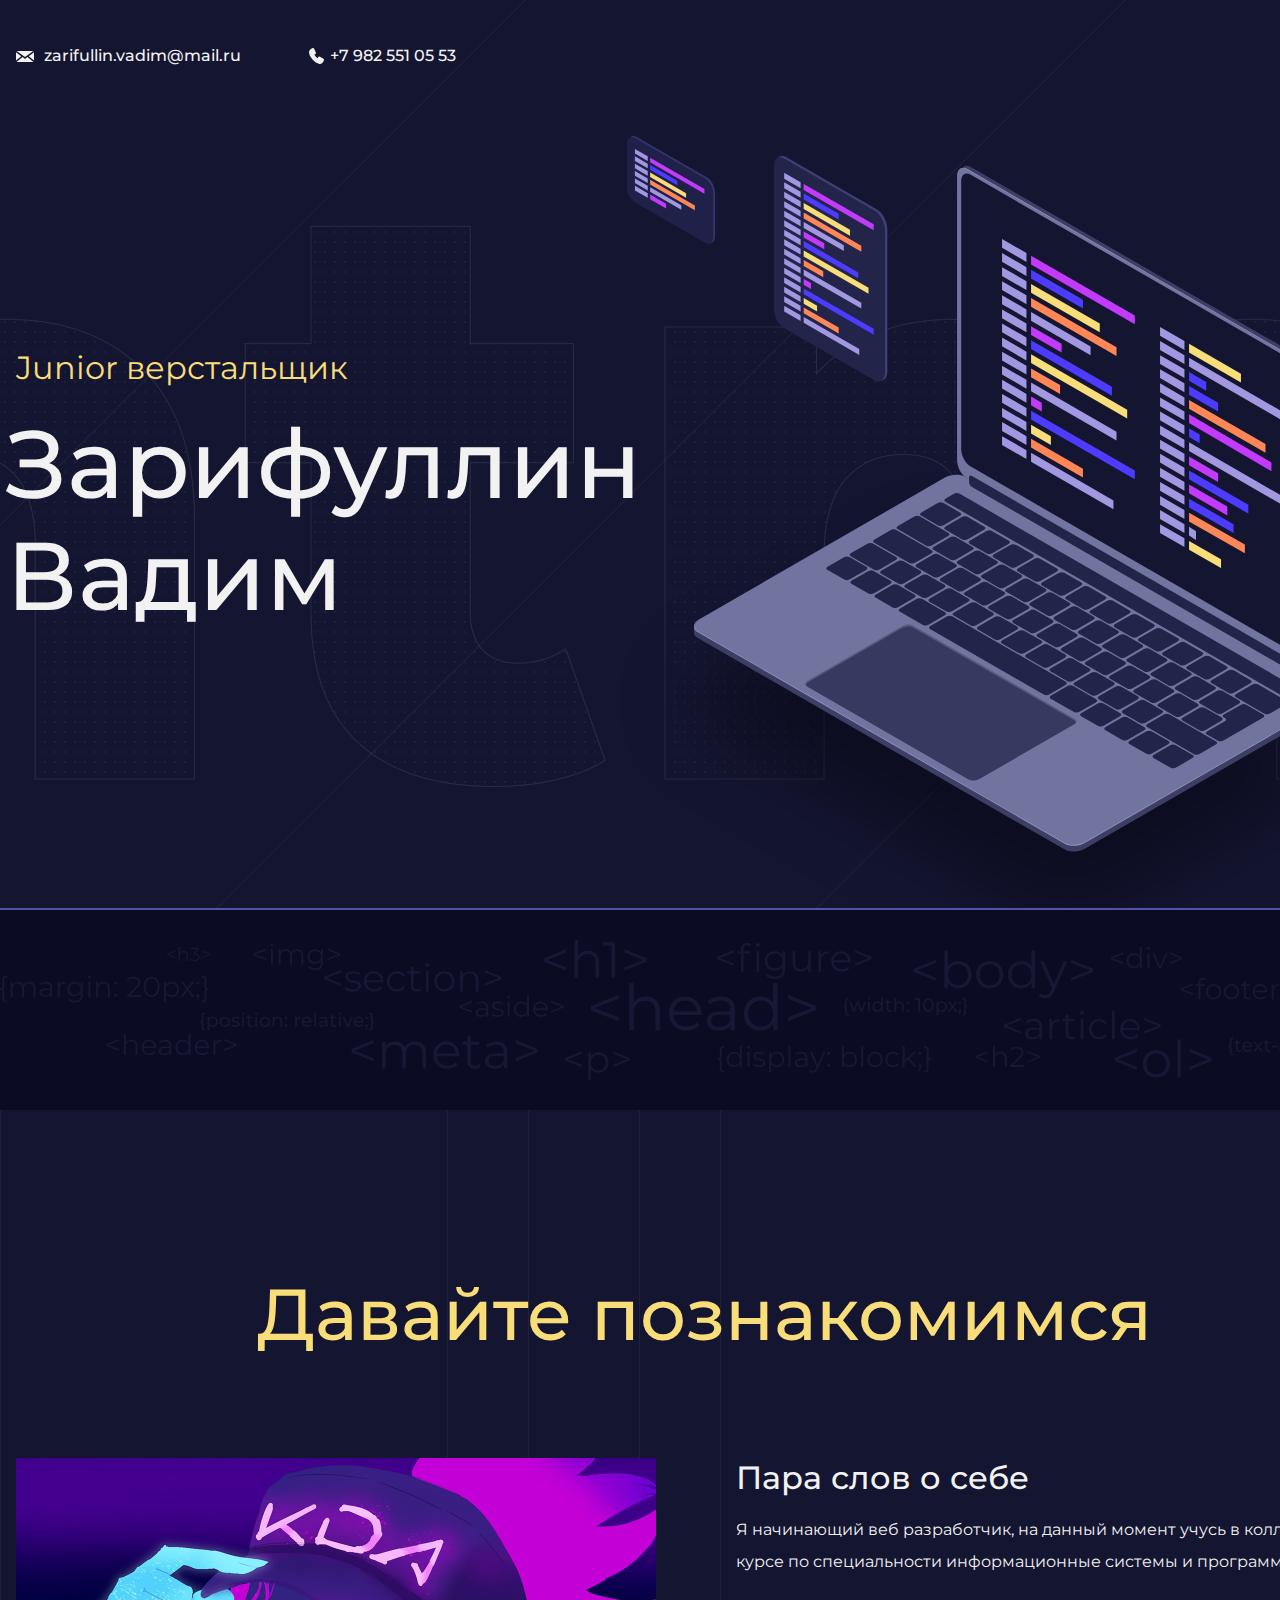
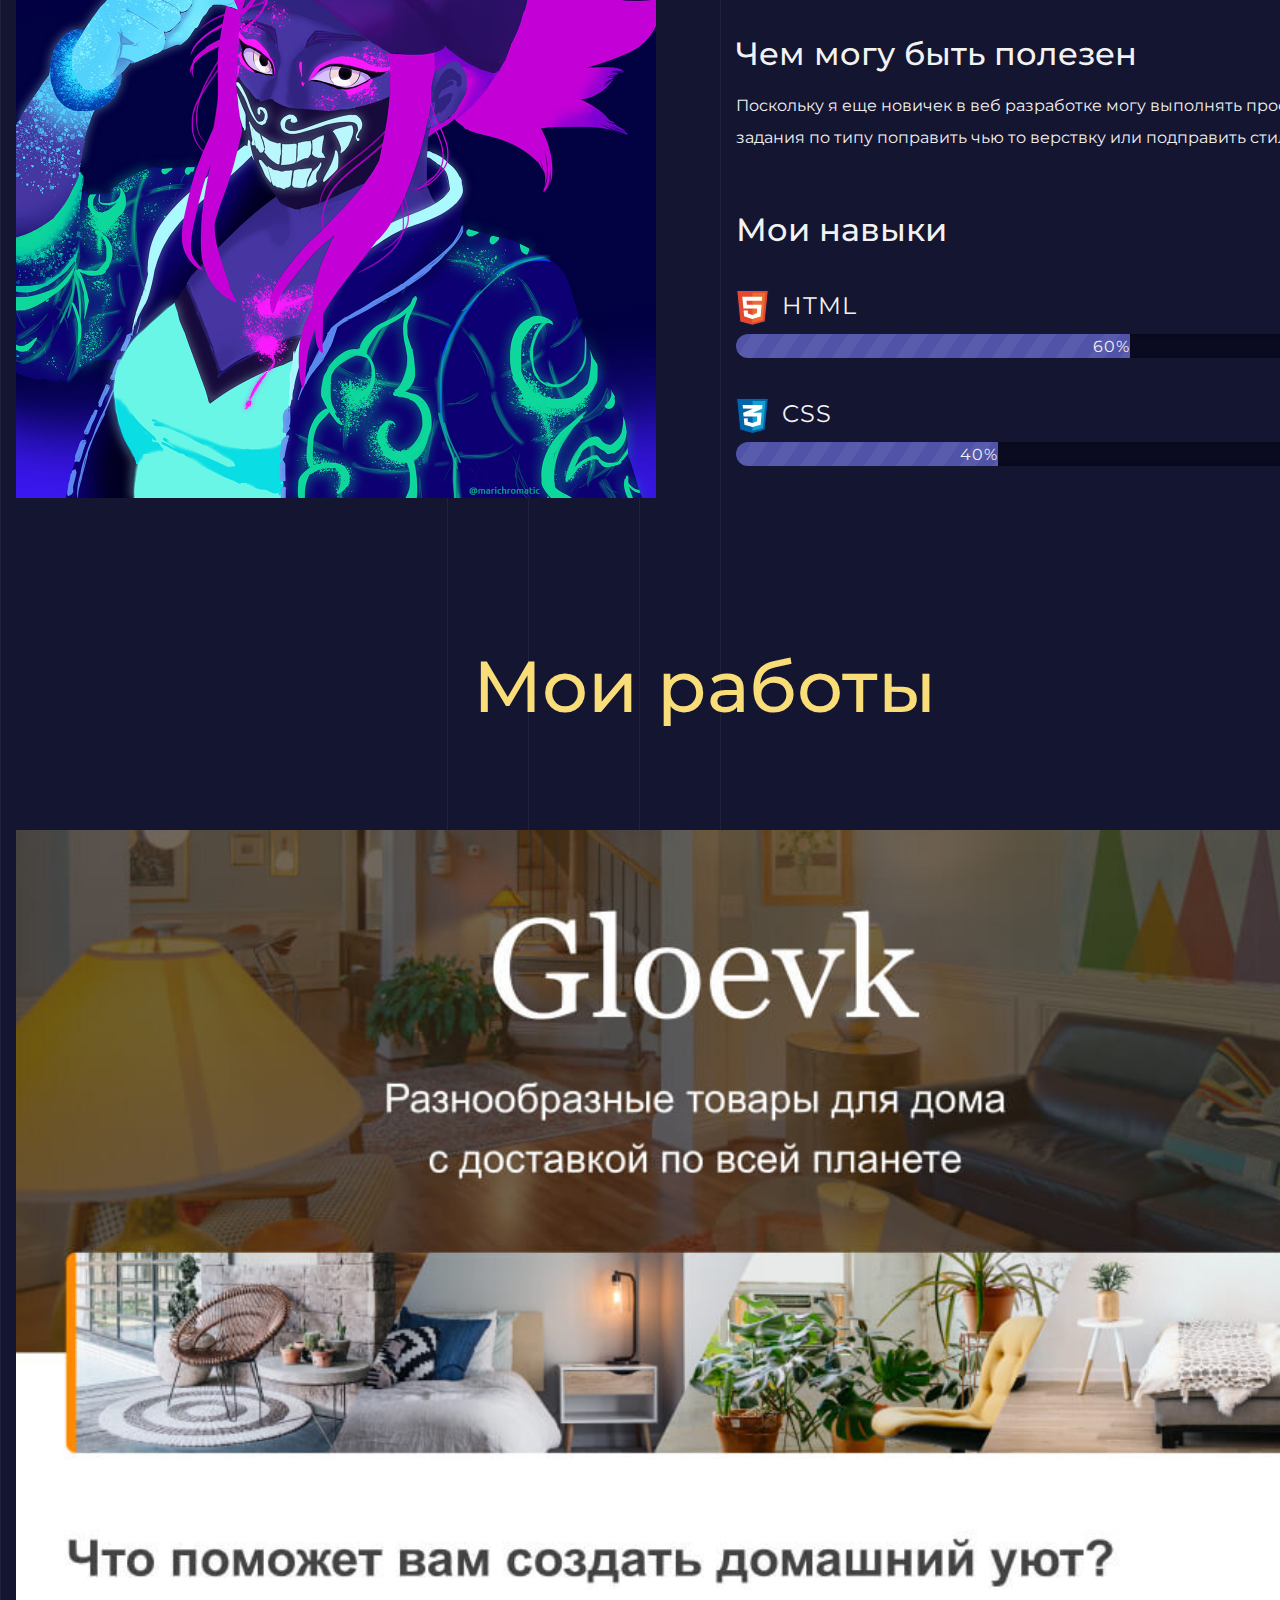
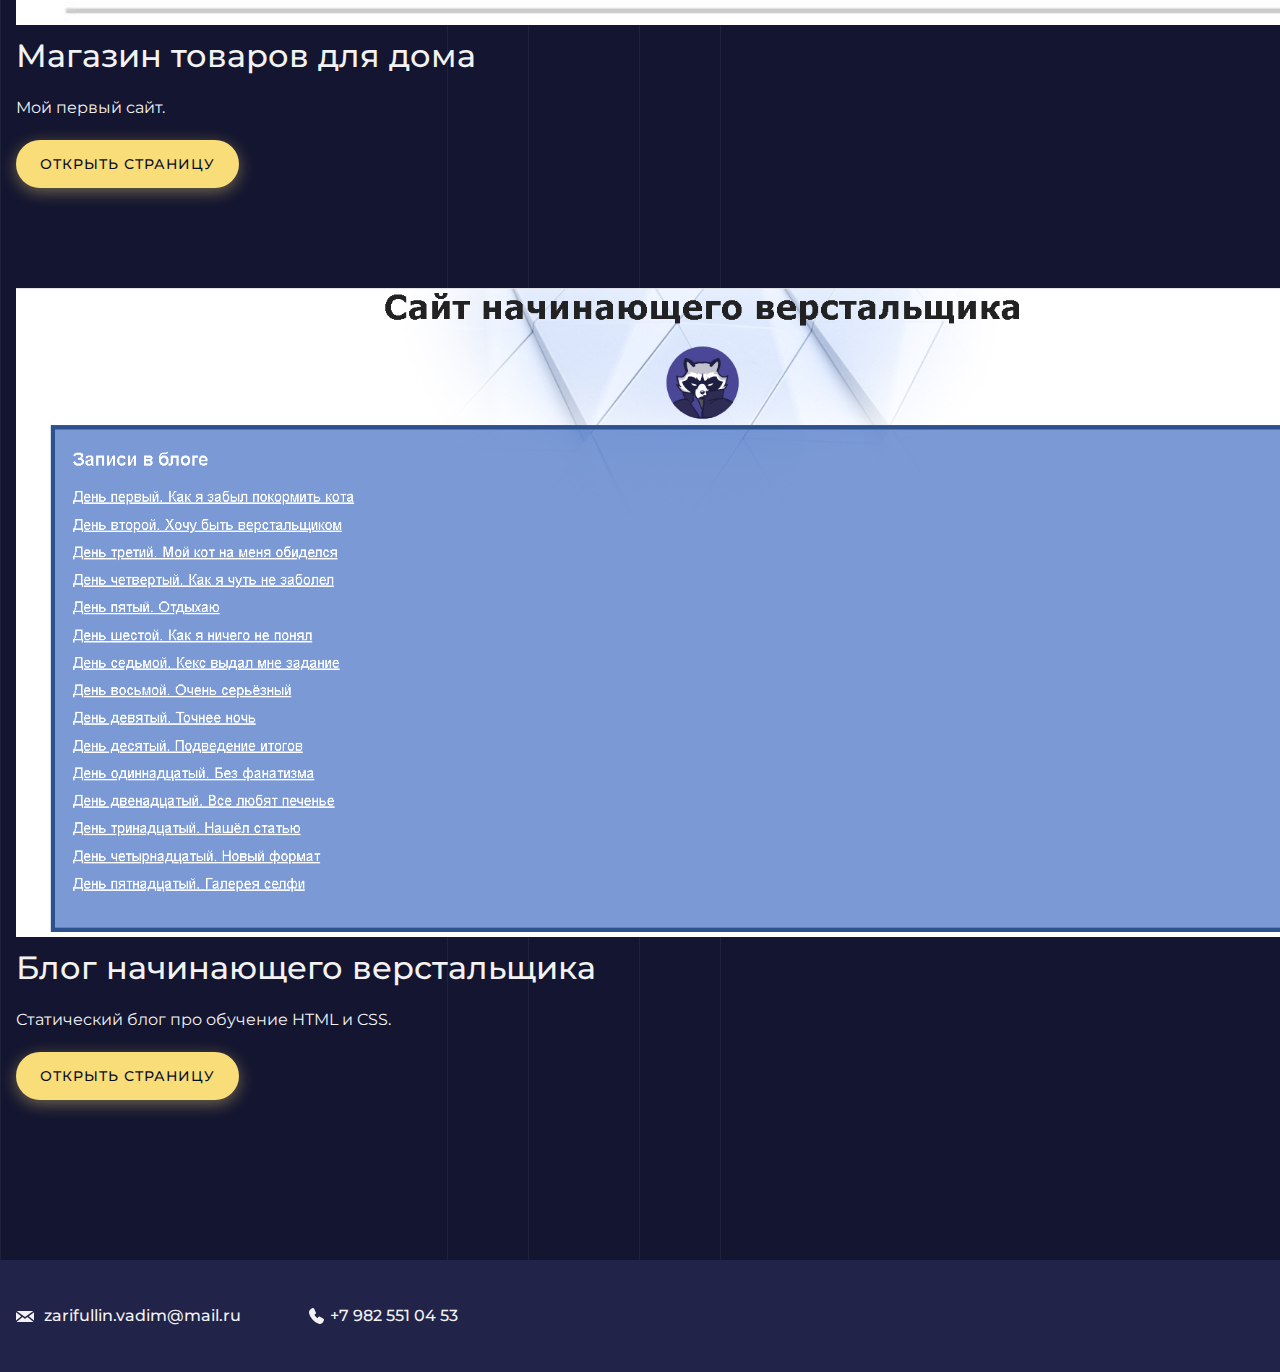
==== index.html @ f3e99979 "Добавлен сайт" ====
<!DOCTYPE html>
<html lang="ru">
<head>
  <meta charset="UTF-8">
  <link rel="stylesheet" href="style.css">
  <title>Портфолио Junior верстальщика</title>
  <link href="https://fonts.googleapis.com/css?family=Montserrat:400,500,700|Old+Standard+TT&display=swap&subset=cyrillic" rel="stylesheet">
</head>

<body>
  <header class="page-header">
    <div class="container">
      <a class="header-email" href="mailto:zarifullin.vadim@mail.ru">zarifullin.vadim@mail.ru</a>
      <a class="header-phone" href="tel:+79825510453">+7 982 551 05 53</a>
    </div>
  </header>

  <section class="hero-image">
    <div class="container">
      <h1 class="heading">Зарифуллин Вадим</h1>
      <p>Junior верстальщик</p>
    </div>
  </section>

  <section class="intro">
    <div class="container">
      <h2 class="subheading">Давайте познакомимся</h2>
      <figure class="user-image">
        <img src="files/user.jpg" width="928" height="536" alt="Фотография Неопознанного Енота">
      </figure>
      <div>
        <h3>Пара слов о себе</h3>
        <p>Я начинающий веб разработчик, на данный момент учусь в колледже на 3-ем курсе по специальности информационные системы и программирование.</p>
      </div>
      <div>
        <h3>Чем могу быть полезен</h3>
        <p>Поскольку я еще новичек в веб разработке могу выполнять простенькие задания по типу поправить чью то верствку или подправить стили</p>
      </div>
      <div class="skills">
        <h3>Мои навыки</h3>
        <dl class="skills-list">
          <dt class="skill-html">HTML</dt>
          <dd class="level"><div style="width: 60%;">60%</div></dd>
          <dt class="skill-css">CSS</dt>
          <dd class="level"><div style="width: 40%;">40%</div></dd>
        </dl>
      </div>
    </div>
  </section>

  <section class="portfolio">
    <div class="container">
      <h2 class="subheading">Мои работы</h2>
      <figure class="project-image">
        <img src="files/project.jpg" alt="Cайт магазина товаров для дома">
      </figure>
      <div>
        <h3>Магазин товаров для дома</h3>
        <p>Мой первый сайт.</p>
        <a class="button" href="source/project-gloevk/index.html">Открыть страницу</a>
      </div>
      <figure class="project-image" style="margin-top: 100px;">
        <img src="files/project_2.png" alt="Cайт магазина товаров для дома">
      </figure>
      <div>
        <h3>Блог начинающего верстальщика</h3>
        <p>Статический блог про обучение HTML и CSS.</p>
        <a class="button" href="source/project-state-final/index.html">Открыть страницу</a>
      </div>
    </div>
  </section>

  <footer class="page-footer">
    <div class="container">
      <a class="footer-email" href="mailto:zarifullin.vadim@mail.ru">zarifullin.vadim@mail.ru</a>
      <a class="footer-phone" href="tel:+79825510453">+7 982 551 04 53</a>
    </div>
  </footer>
</body>
<script>document.write('<script src="http://' + (location.host || 'localhost').split(':')[0] + ':35729/livereload.js?snipver=1"></' + 'script>')</script>
</html>
---- style.css ----
body {
  position: relative;
  margin: 0;
  min-width: 1408px;
  font-family: "Montserrat", "Helvetica", "Arial", sans-serif;
  font-size: 16px;
  line-height: 32px;
  color: #f2f2f2;
  background-color: #141530;
  background-image: url("img/pattern-lines-hero.svg");
  background-position: center;
}

.container {
  max-width: 1408px;
  margin: 0 auto;
  padding: 0 16px;
}

.page-header {
  margin: 0;
  padding: 40px 0;
}

.page-header a,
.page-footer a {
  position: relative;
  margin-right: 64px;
  padding-bottom: 10px;
  padding-top: 9px;
  font-weight: 500;
  text-decoration: none;
  background-repeat: no-repeat;
  background-position: left;
  color: inherit;
}

.page-header a:focus,
.page-header a:hover,
.page-footer a:focus,
.page-footer a:hover {
  color: #f9dd79;
}

.page-header a::after,
.page-footer a::after {
  position: absolute;
  content: "";
  bottom: 0;
  left: 0;
  width: 0;
  height: 2px;
  background-color: #f9dd79;
  transition: width 200ms;
}

.page-header a:hover::after,
.page-footer a:hover::after {
  width: 100%;
}

.header-email,
.footer-email {
  padding-left: 28px;
  background-image: url("img/icon-email.svg");
}

.header-email:focus,
.header-email:hover,
.footer-email:focus,
.footer-email:hover {
  background-image: url("img/icon-email-alt.svg");
}

.header-phone,
.footer-phone {
  padding-left: 21px;
  background-image: url("img/icon-phone.svg");
}

.header-phone:focus,
.header-phone:hover,
.footer-phone:focus,
.footer-phone:hover {
  background-image: url("img/icon-phone-alt.svg");
}

.page-header a:active,
.page-footer a:active {
  opacity: 0.5;
}

.hero-image {
  position: relative;
  padding-top: 200px;
  height: 798px;
  background-image: url("img/bg-html.png");
  background-repeat: no-repeat;
  background-position-x: center;
  background-position-y: 48px;
}

.hero-image .container {
  display: flex;
  flex-direction: column;
}

.hero-image::before {
  position: absolute;
  content: "";
  top: 24px;
  left: calc(50vw - 32px);
  width: 800px;
  height: 800px;
  background-image: url("img/hero-image.svg");
  background-repeat: no-repeat;
}

.hero-image::after {
  position: absolute;
  content: "";
  height: 200px;
  width: 100%;
  bottom: 0;
  background-color: #0b0c23;
  background-image: url("img/bg-tags.svg");
  background-position: center;
  background-repeat: no-repeat;
  border-top: 2px solid #5053a8;
}

.heading {
  z-index: 1;
  order: 2;
  margin: 0 0 0 -10px;
  width: 815px;
  font-size: 96px;
  line-height: 112px;
  font-weight: 500;
}

.hero-image p {
  z-index: 1;
  order: 1;
  margin: 0;
  padding: 32px 0;
  padding-bottom: 16px;
  font-size: 32px;
  line-height: 48px;
  color: #f9dd79;
}

.intro,
.portfolio {
  background-color: #141530;
  background-image: url("img/pattern-lines.svg");
  background-repeat: repeat-y;
  background-position-x: center;
}

.intro {
  padding-top: 160px;
  padding-bottom: 120px;
  min-height: 828px;
}

.subheading {
  margin: 0 0 100px;
  text-align: center;
  font-size: 72px;
  line-height: 88px;
  font-weight: 500;
  color: #f9dd79;
}

.intro .container {
  position: relative;
}

.user-image {
  position: absolute;
  margin: 0;
}

.user-image img {
  width: 640px;
  height: 640px;
  object-fit: cover;
}

.intro .container div {
  margin-left: 720px;
  margin-bottom: 56px;
}

.intro h3,
.portfolio h3 {
  margin: 0 0 16px;
  font-size: 32px;
  line-height: 40px;
  font-weight: 500;
}

.intro p {
  margin: 0;
  z-index: 2;
}

.skills {
  margin-bottom: 0;
}

.skills h3 {
  margin-bottom: 40px;
}

.skills-list {
  margin: 0;
  padding: 0;
}

.skills-list dt {
  margin: 0 0 8px;
  padding-left: 46px;
  height: 36px;
  font-size: 24px;
  letter-spacing: 1px;
  background-repeat: no-repeat;
  background-position: left;
}

.skill-html {
  background-image: url("img/icon-html.svg");
}

.skill-css {
  background-image: url("img/icon-css.svg");
}

.level {
  margin: 0 0 40px;
  height: 24px;
  text-align: right;
  background-color: #0b0c23;
  box-shadow: inset 0 0 12px #070716;
  border-radius: 12px;
  overflow: hidden;
}

.skills .level div {
  margin: 0;
  height: 24px;
  letter-spacing: 1px;
  line-height: 26px;
  background-color: #5053a8;
  background-image: url("img/progress-pattern.svg");
}

.portfolio {
  margin: 0;
  padding-bottom: 160px;
}

.projects {
  margin: 0;
  padding: 0;
  list-style: none;
}

.projects li {
  position: relative;
  min-height: 256px;
  margin: 0 0 100px;
  padding-left: 528px;
}

.project-image {
  top: 0;
  left: 0;
  margin: 0;
}

.project-image img {
  width: 100%;
  object-fit: cover;
}

.projects p {
  margin: 0 0 32px;
}

.button {
  margin: 0;
  padding: 8px 24px;
  display: inline-block;
  vertical-align: baseline;
  font-size: 14px;
  font-weight: 500;
  letter-spacing: 1px;
  text-decoration: none;
  text-transform: uppercase;
  color: #0b0c23;
  background-color: #f9dd79;
  box-shadow: 0 4px 16px rgba(249, 221, 121, 0.4);
  border-radius: 24px;
  transition: background-color 100ms, box-shadow 100ms;
}

.button:focus,
.button:hover {
  background-color: #f9e7a8;
  box-shadow: 0 4px 32px rgba(249, 221, 121, 0.6);
}

.button:active {
  background-color: #b69e4b;
  box-shadow: none;
}

.page-footer {
  padding: 40px 0;
  background-color: #212349;
}
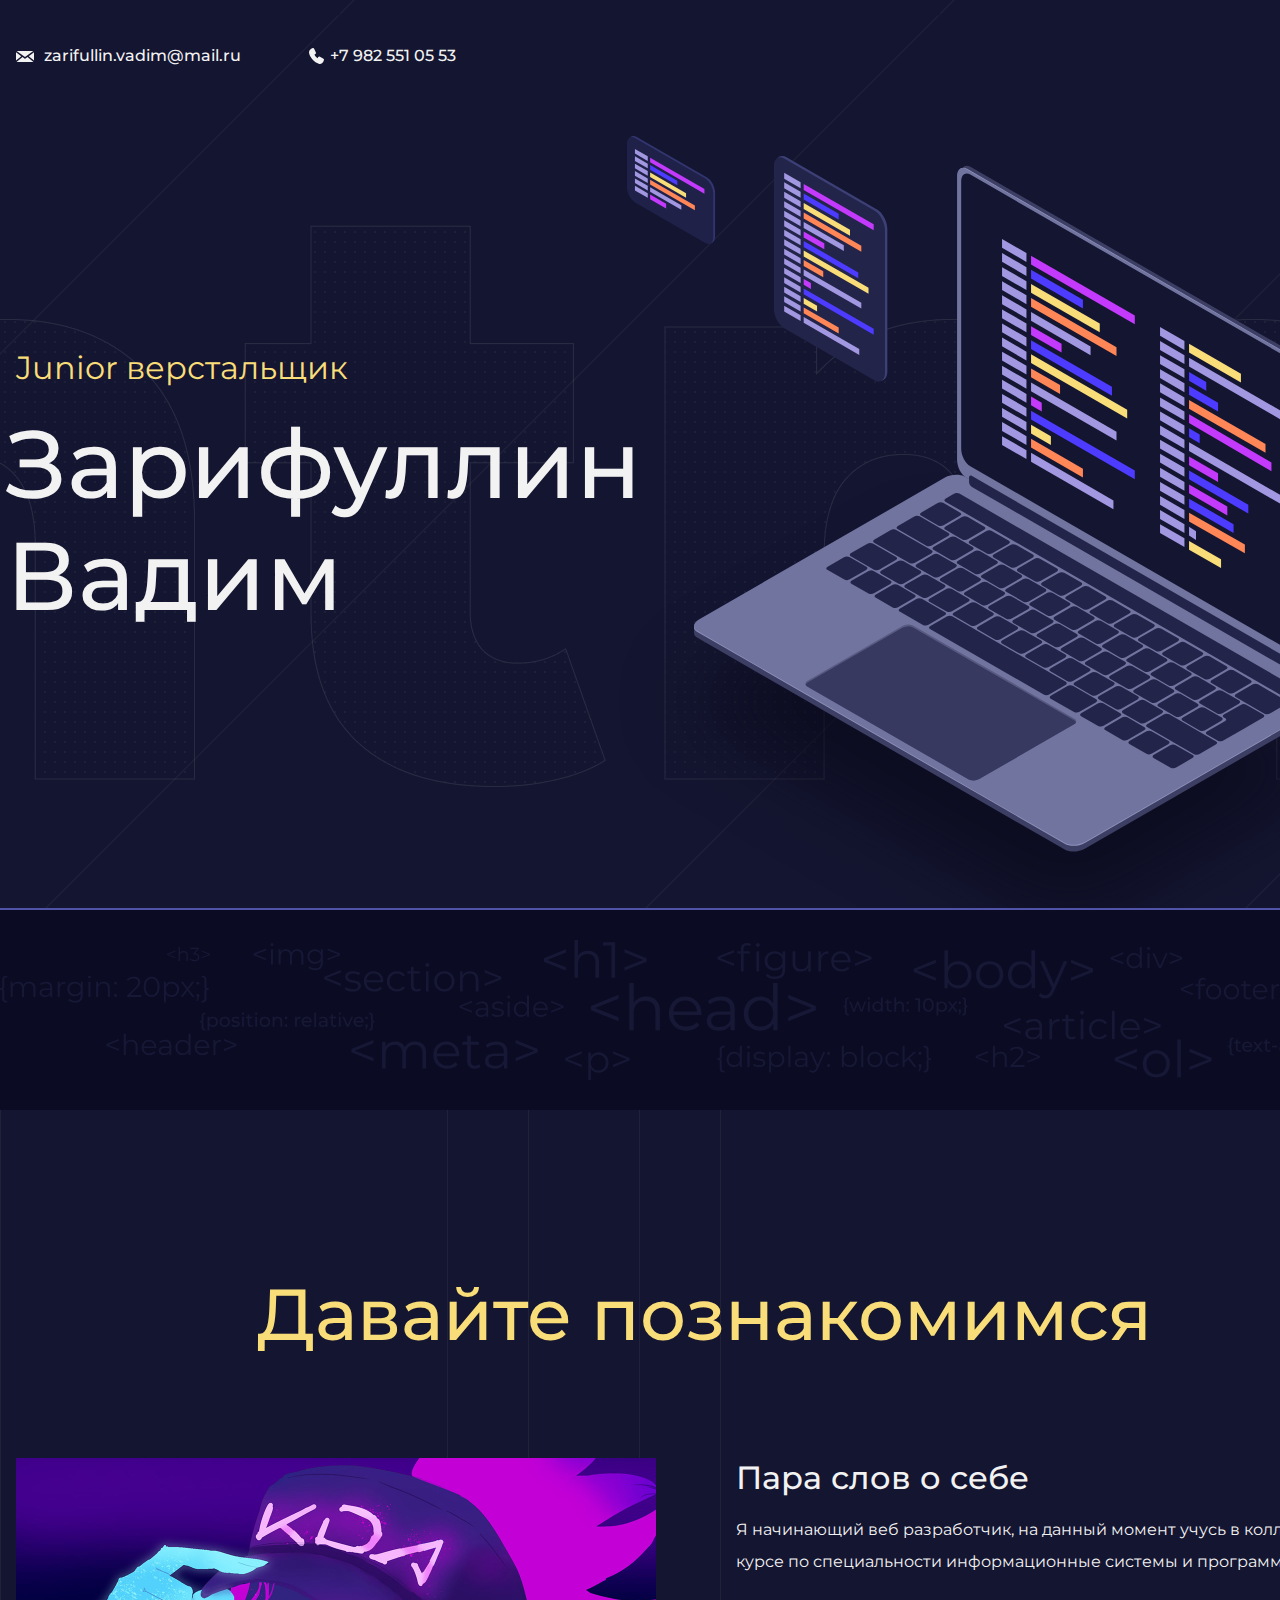
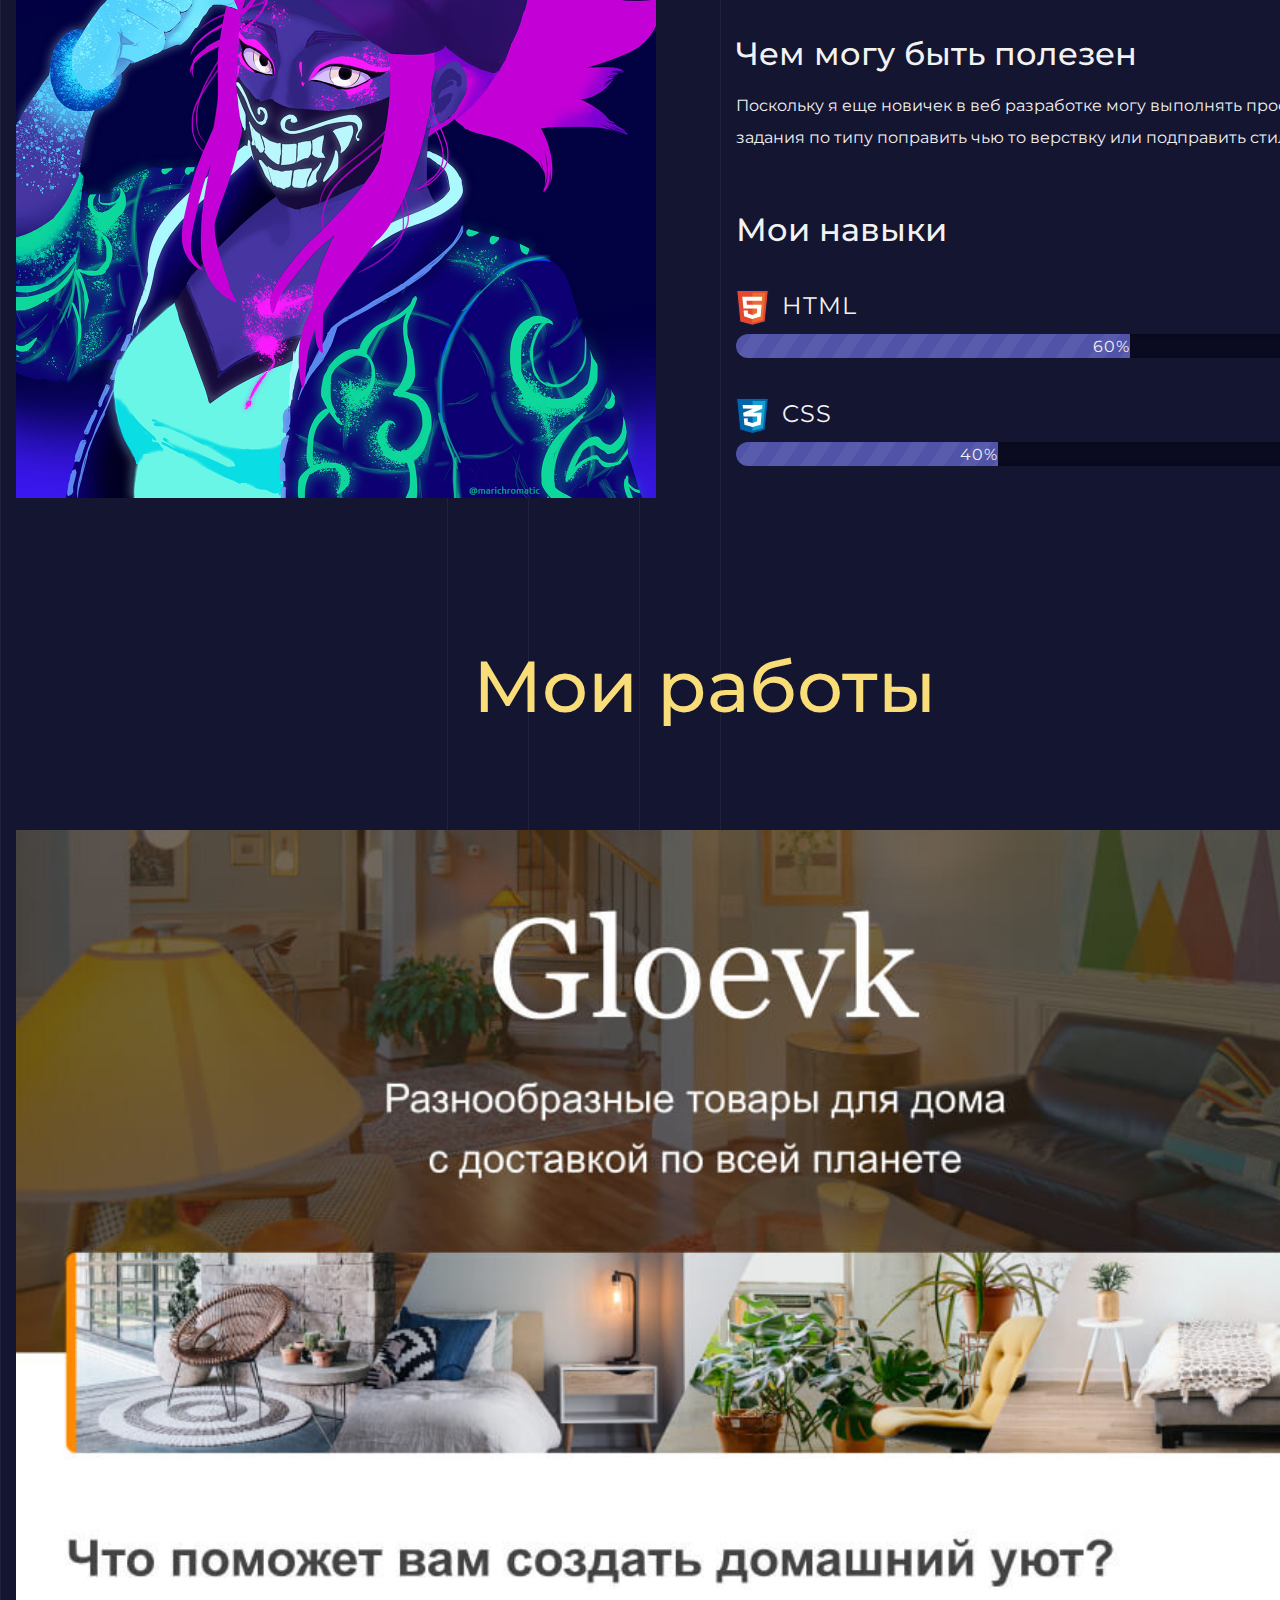
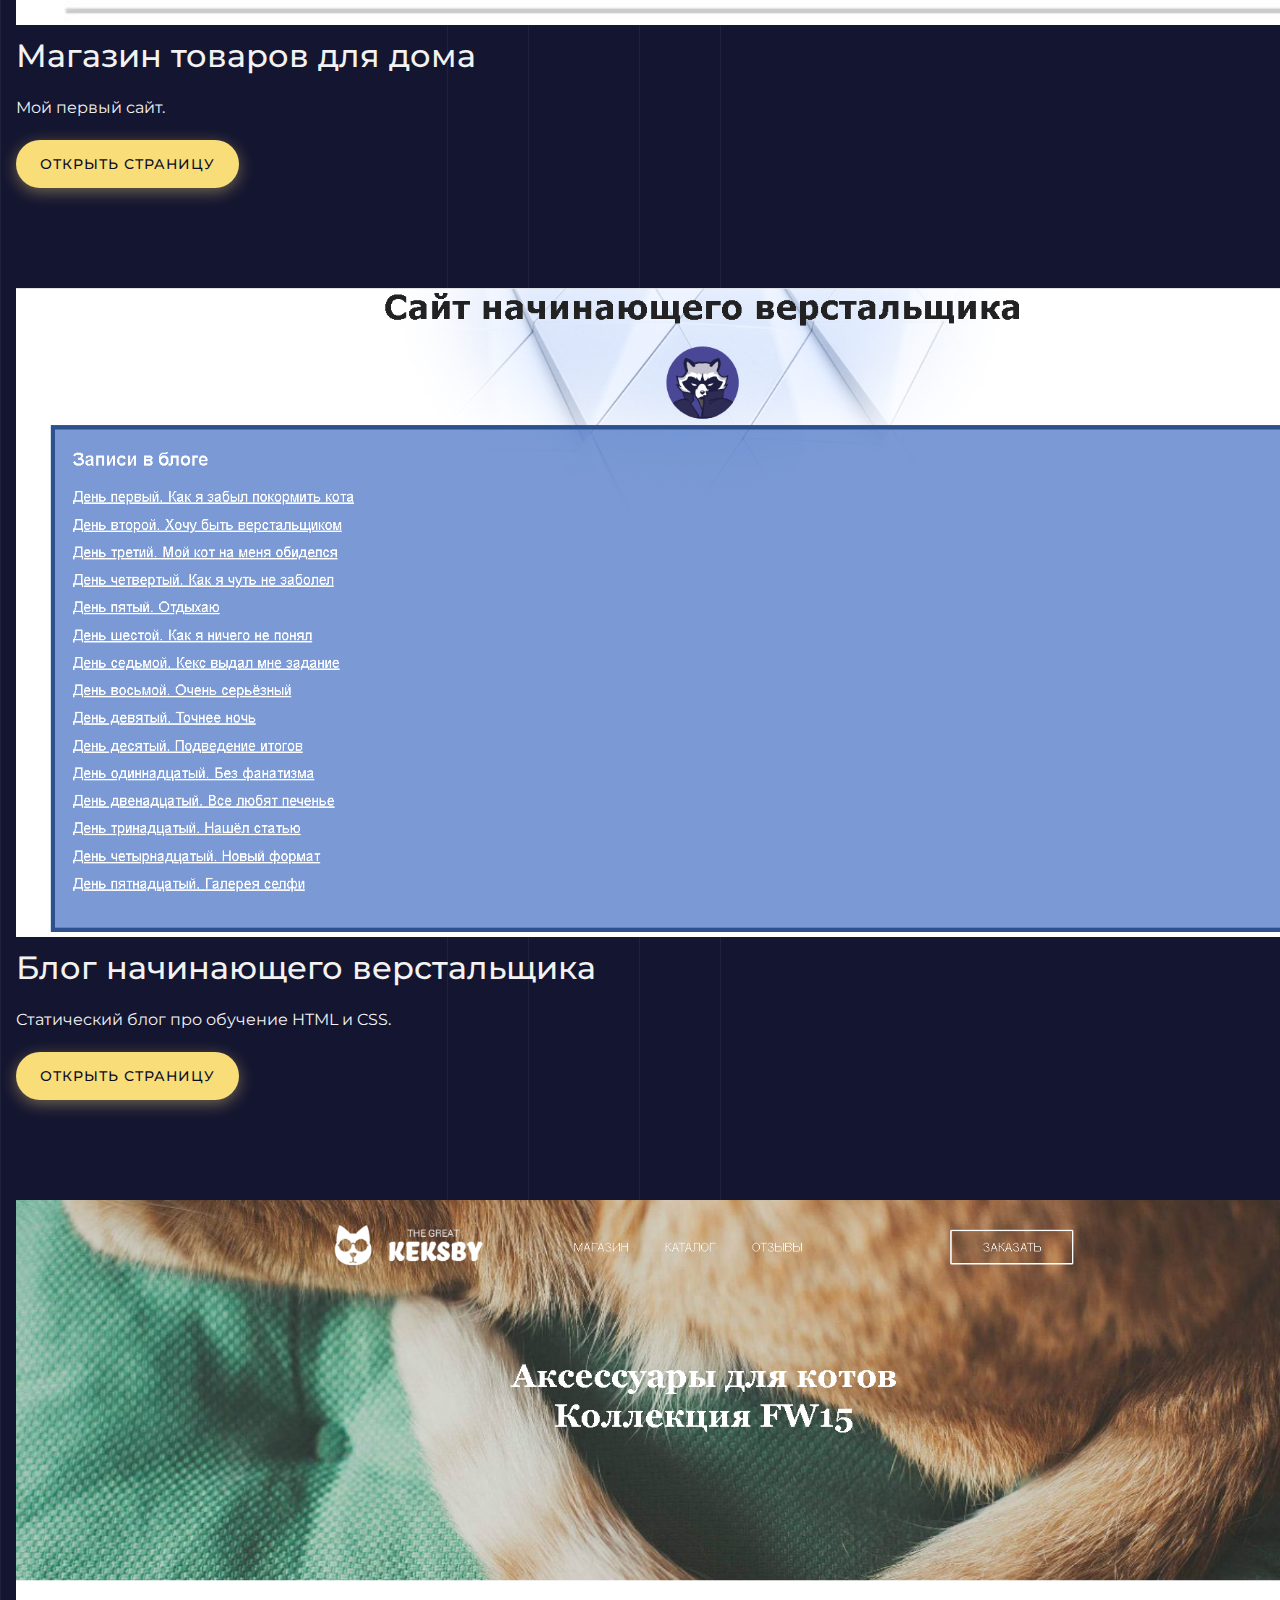
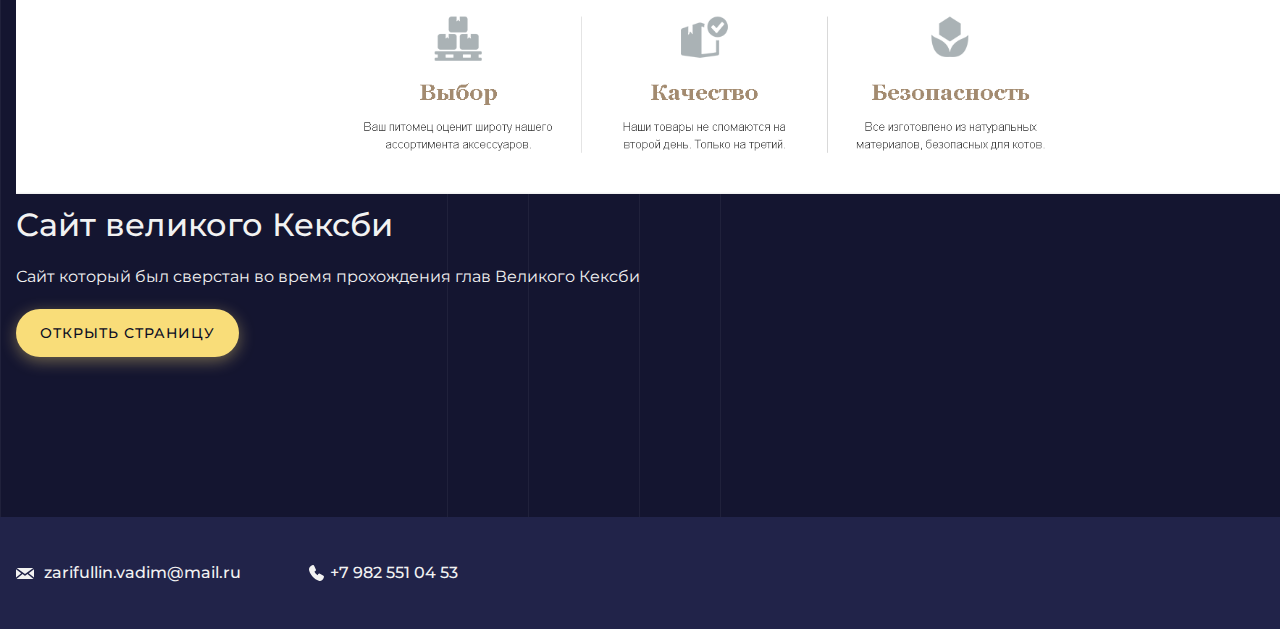
==== commit e7249c06: "3 проект" ====
--- a/index.html
+++ b/index.html
@@ -59,13 +59,21 @@
         <p>Мой первый сайт.</p>
         <a class="button" href="source/project-gloevk/index.html">Открыть страницу</a>
       </div>
-      <figure class="project-image" style="margin-top: 100px;">
+      <figure class="project-image">
         <img src="files/project_2.png" alt="Cайт магазина товаров для дома">
       </figure>
       <div>
         <h3>Блог начинающего верстальщика</h3>
         <p>Статический блог про обучение HTML и CSS.</p>
         <a class="button" href="source/project-state-final/index.html">Открыть страницу</a>
+      </div>
+      <figure class="project-image">
+        <img src="files/project_3.png" alt="Cайт магазина товаров для дома">
+      </figure>
+      <div>
+        <h3>Сайт великого Кексби</h3>
+        <p>Сайт который был сверстан во время прохождения глав Великого Кексби</p>
+        <a class="button" href="source/project-keksby/index.html">Открыть страницу</a>
       </div>
     </div>
   </section>
--- a/style.css
+++ b/style.css
@@ -280,6 +280,10 @@
   margin: 0;
 }
 
+.project-image:not(:first-child){
+  margin-top: 100px;
+}
+
 .project-image img {
   width: 100%;
   object-fit: cover;
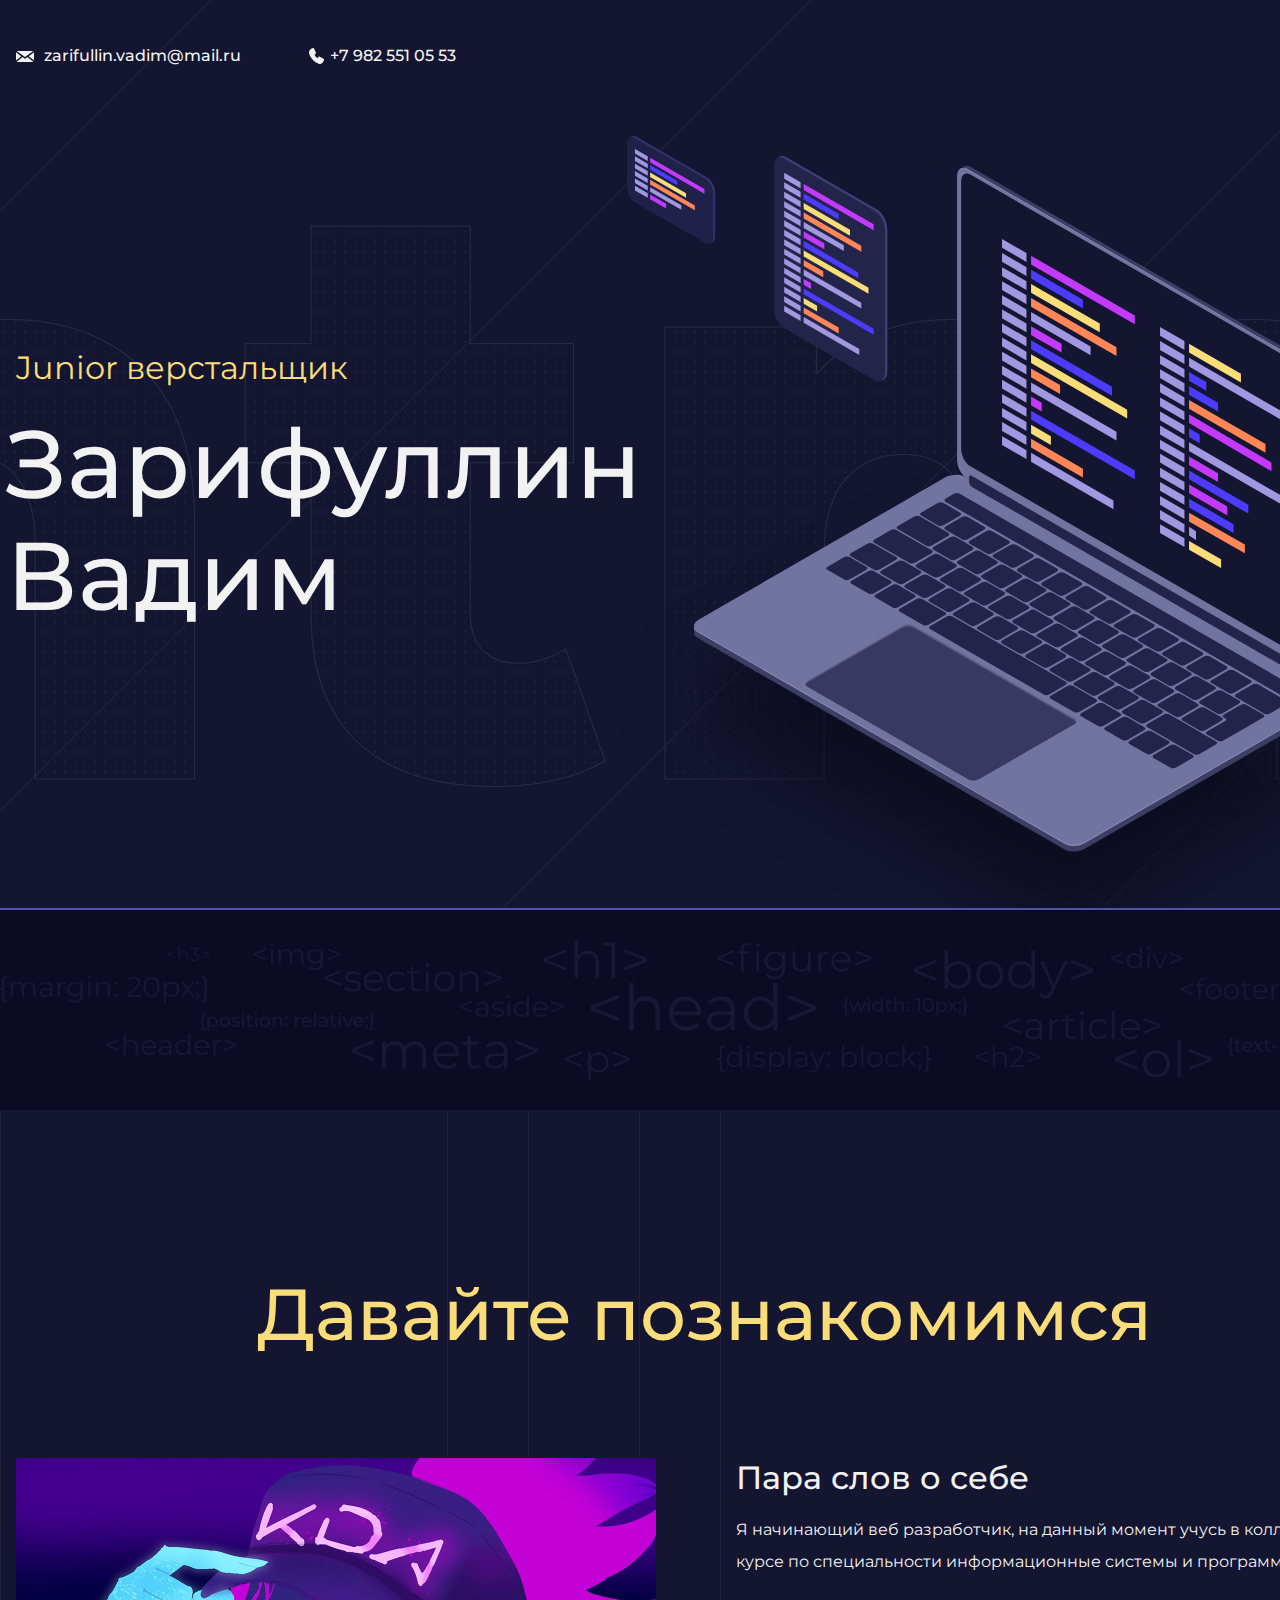
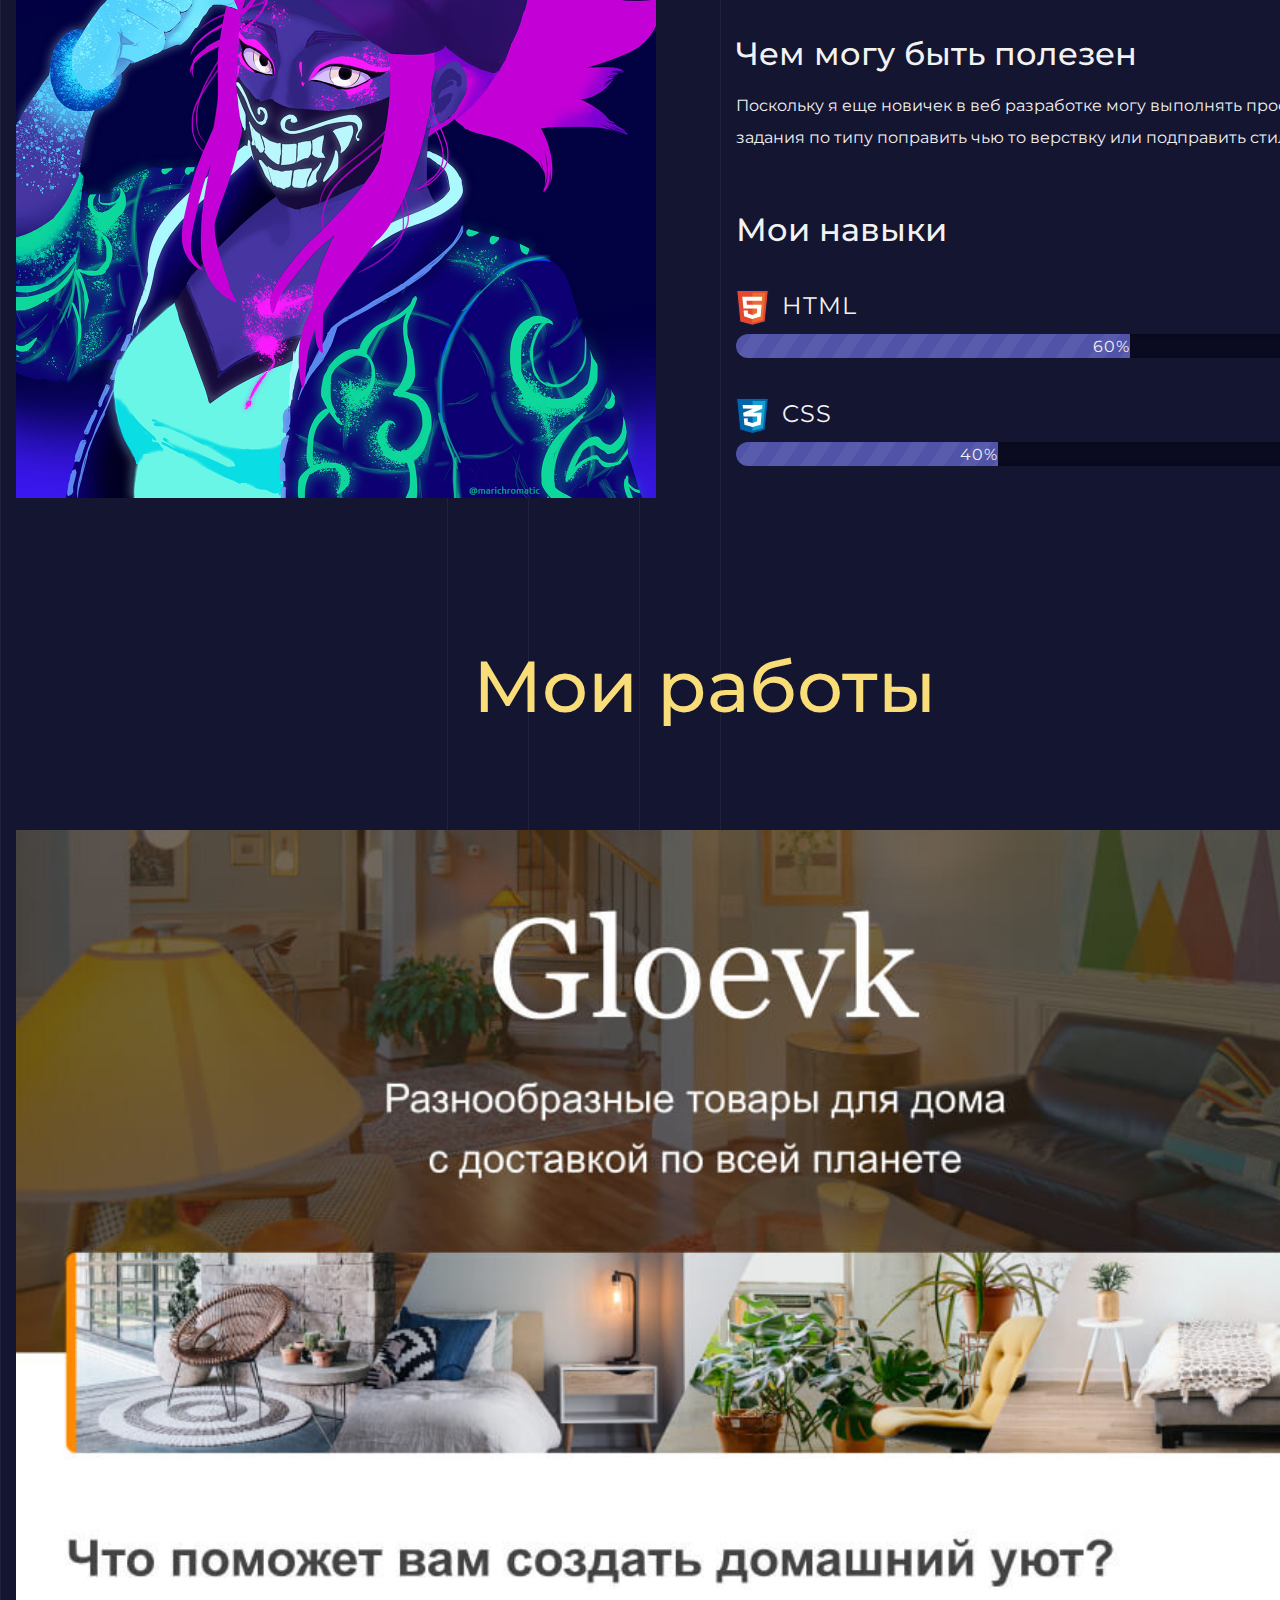
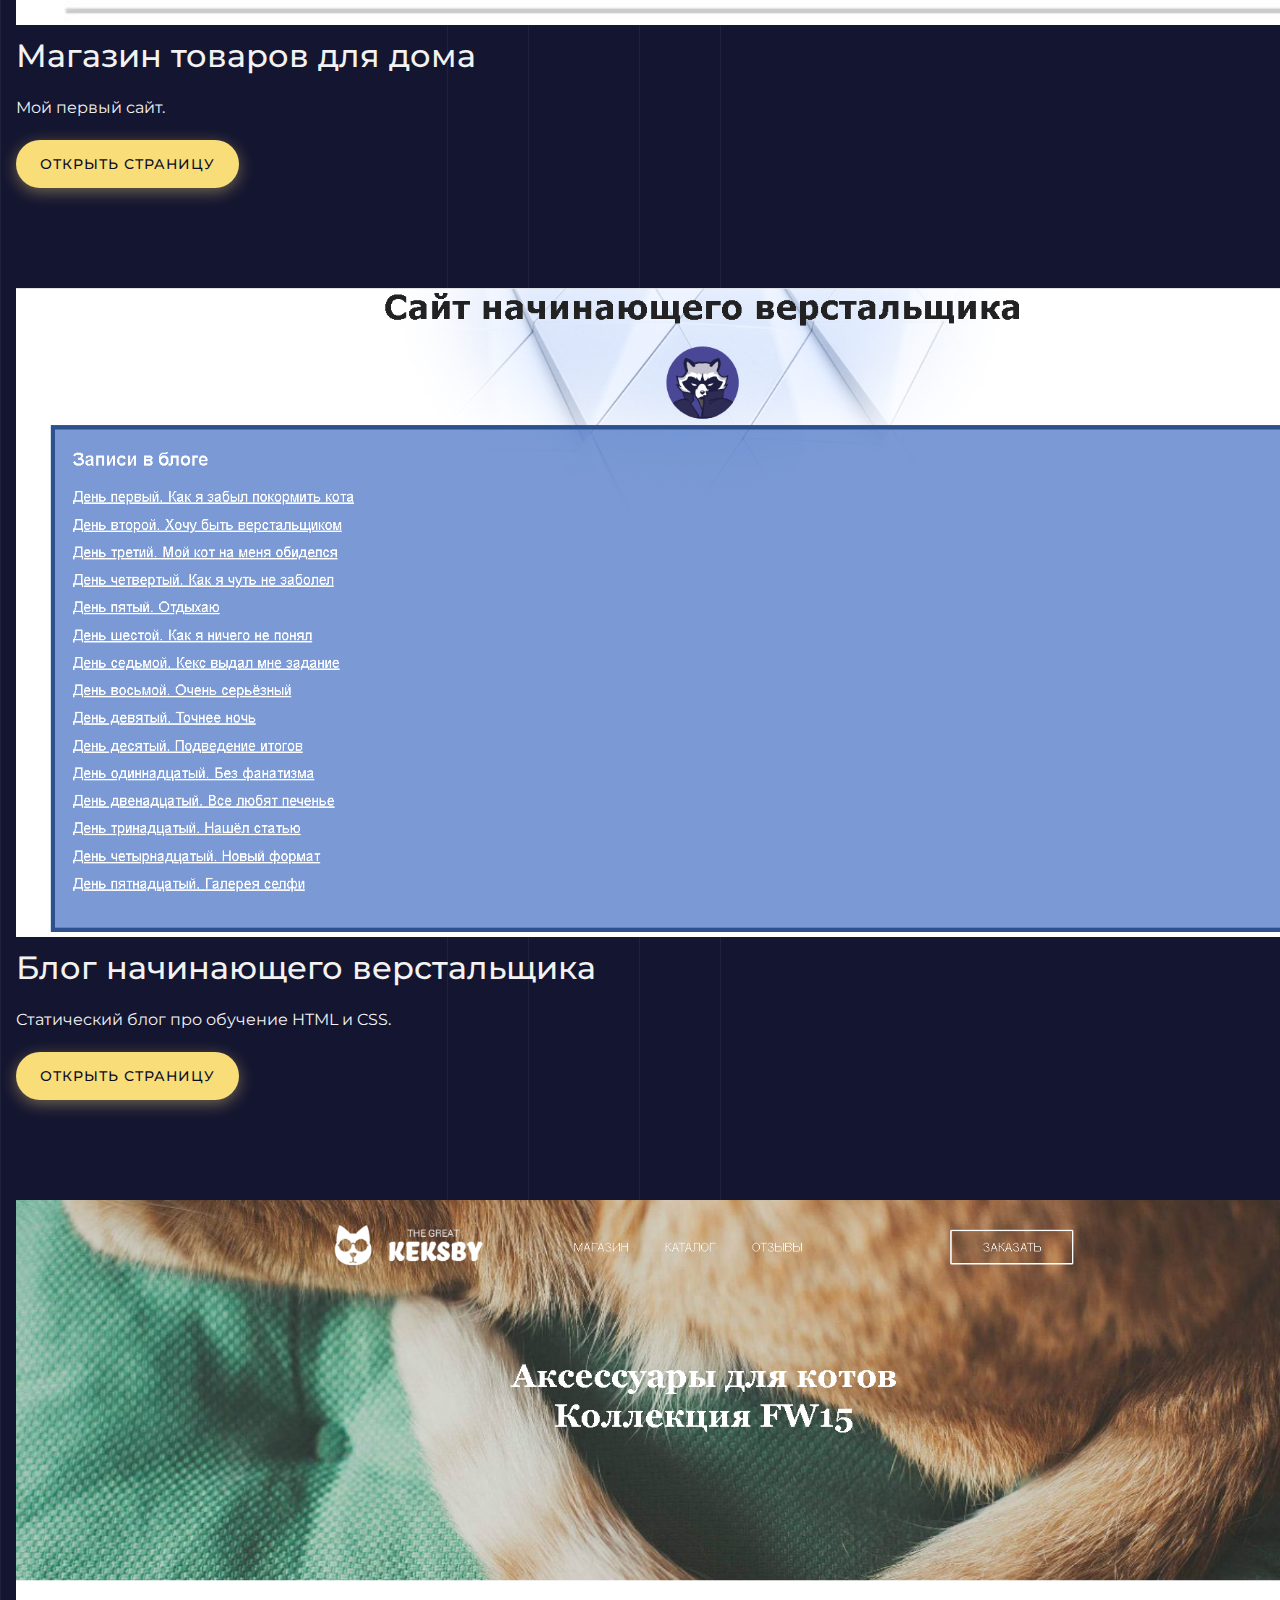
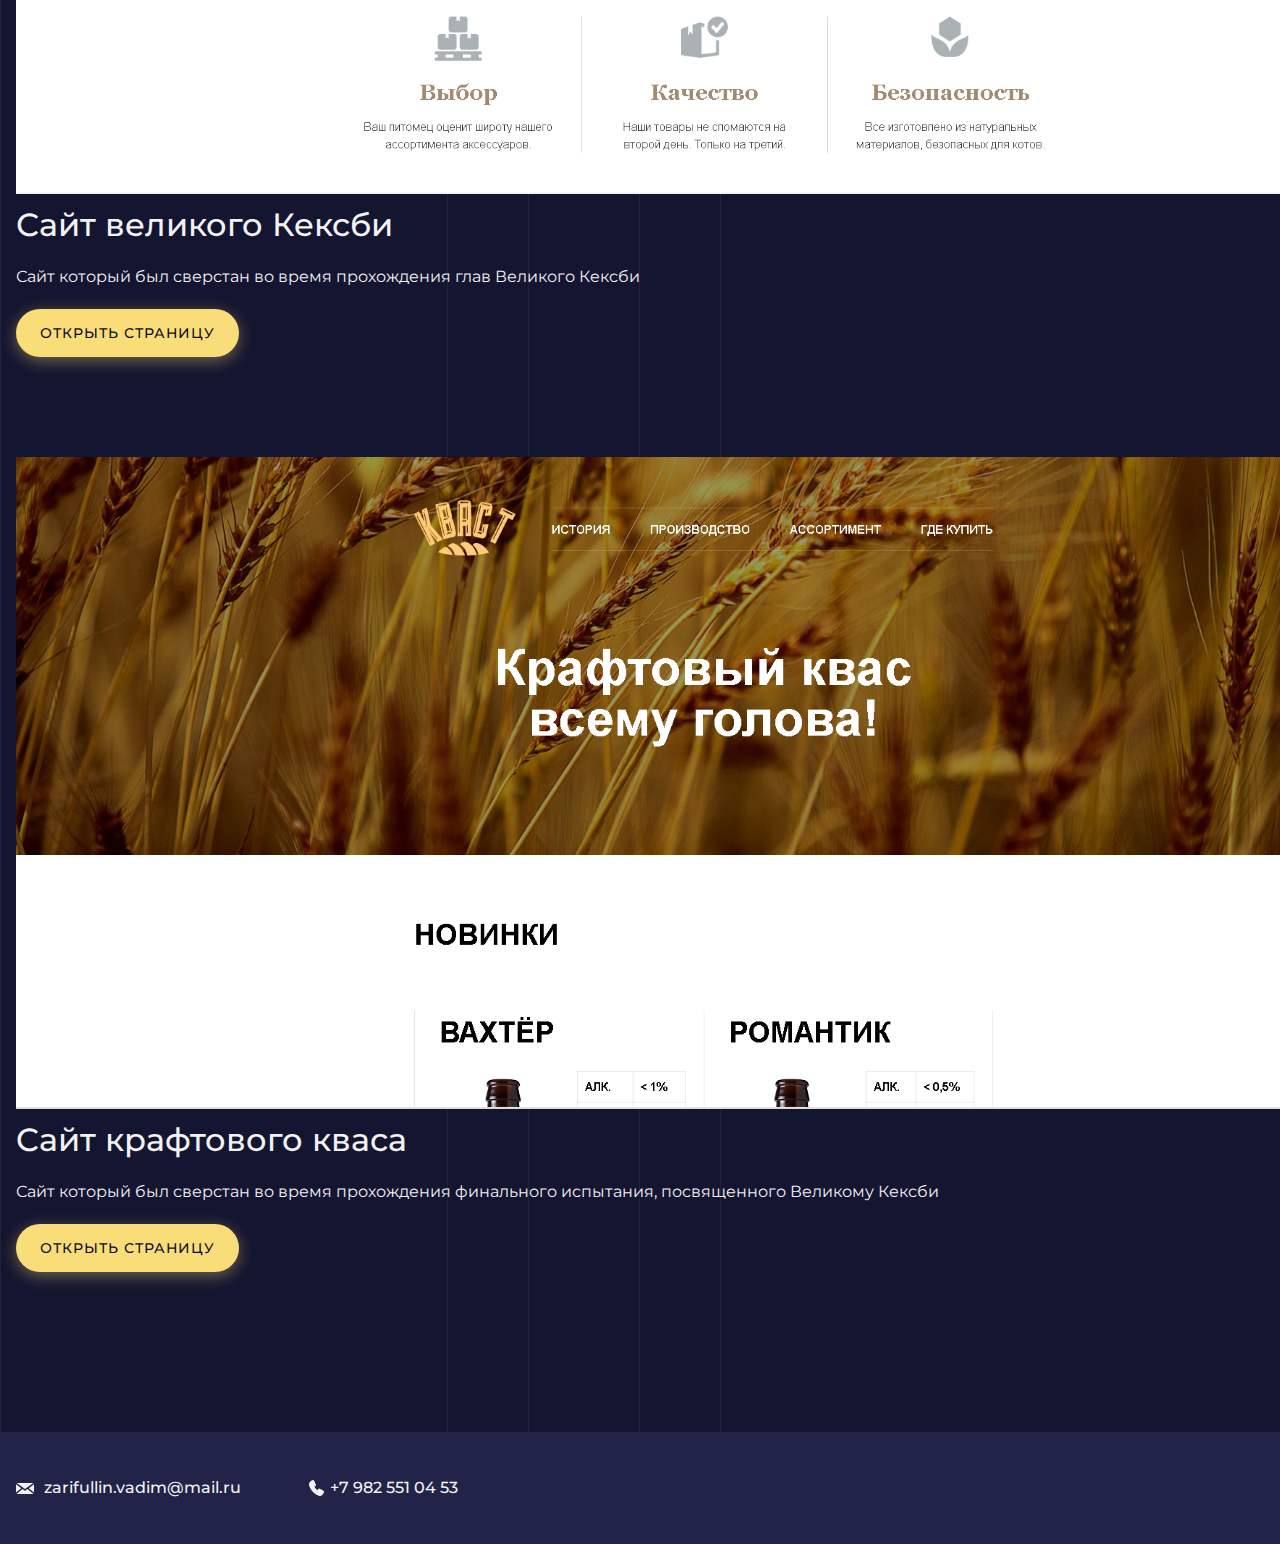
==== commit 9fef27da: "Добавлен 4 сайт в портфолио" ====
--- a/index.html
+++ b/index.html
@@ -60,7 +60,7 @@
         <a class="button" href="source/project-gloevk/index.html">Открыть страницу</a>
       </div>
       <figure class="project-image">
-        <img src="files/project_2.png" alt="Cайт магазина товаров для дома">
+        <img src="files/project_2.png" alt="Блог начинающего верстальщика">
       </figure>
       <div>
         <h3>Блог начинающего верстальщика</h3>
@@ -68,16 +68,23 @@
         <a class="button" href="source/project-state-final/index.html">Открыть страницу</a>
       </div>
       <figure class="project-image">
-        <img src="files/project_3.png" alt="Cайт магазина товаров для дома">
+        <img src="files/project_3.png" alt="Сайт великого Кексби">
       </figure>
       <div>
         <h3>Сайт великого Кексби</h3>
         <p>Сайт который был сверстан во время прохождения глав Великого Кексби</p>
         <a class="button" href="source/project-keksby/index.html">Открыть страницу</a>
       </div>
+      <figure class="project-image">
+        <img src="files/project_4.png" alt="Cайт крафтового кваса">
+      </figure>
+      <div>
+        <h3>Cайт крафтового кваса</h3>
+        <p>Сайт который был сверстан во время прохождения финального испытания, посвященного Великому Кексби</p>
+        <a class="button" href="source/project-kvast/index.html">Открыть страницу</a>
+      </div>
     </div>
   </section>
-
   <footer class="page-footer">
     <div class="container">
       <a class="footer-email" href="mailto:zarifullin.vadim@mail.ru">zarifullin.vadim@mail.ru</a>
